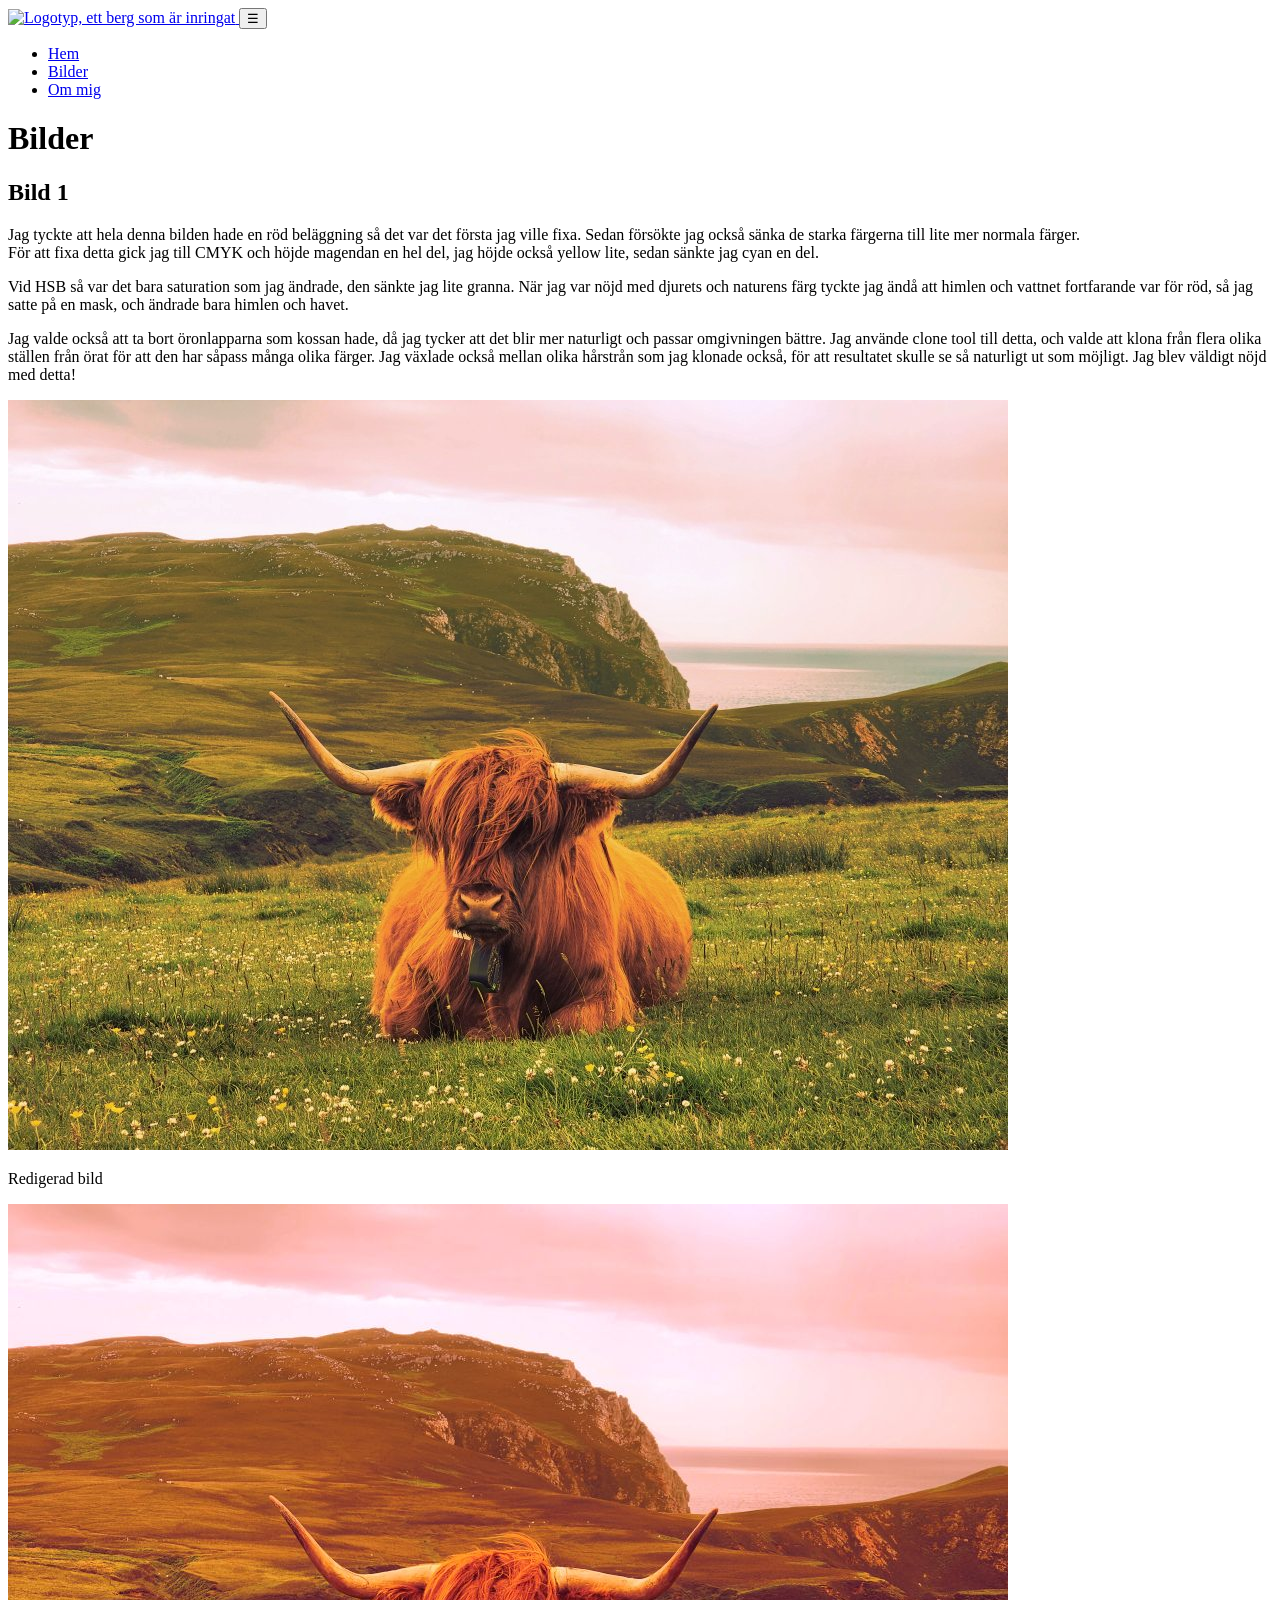
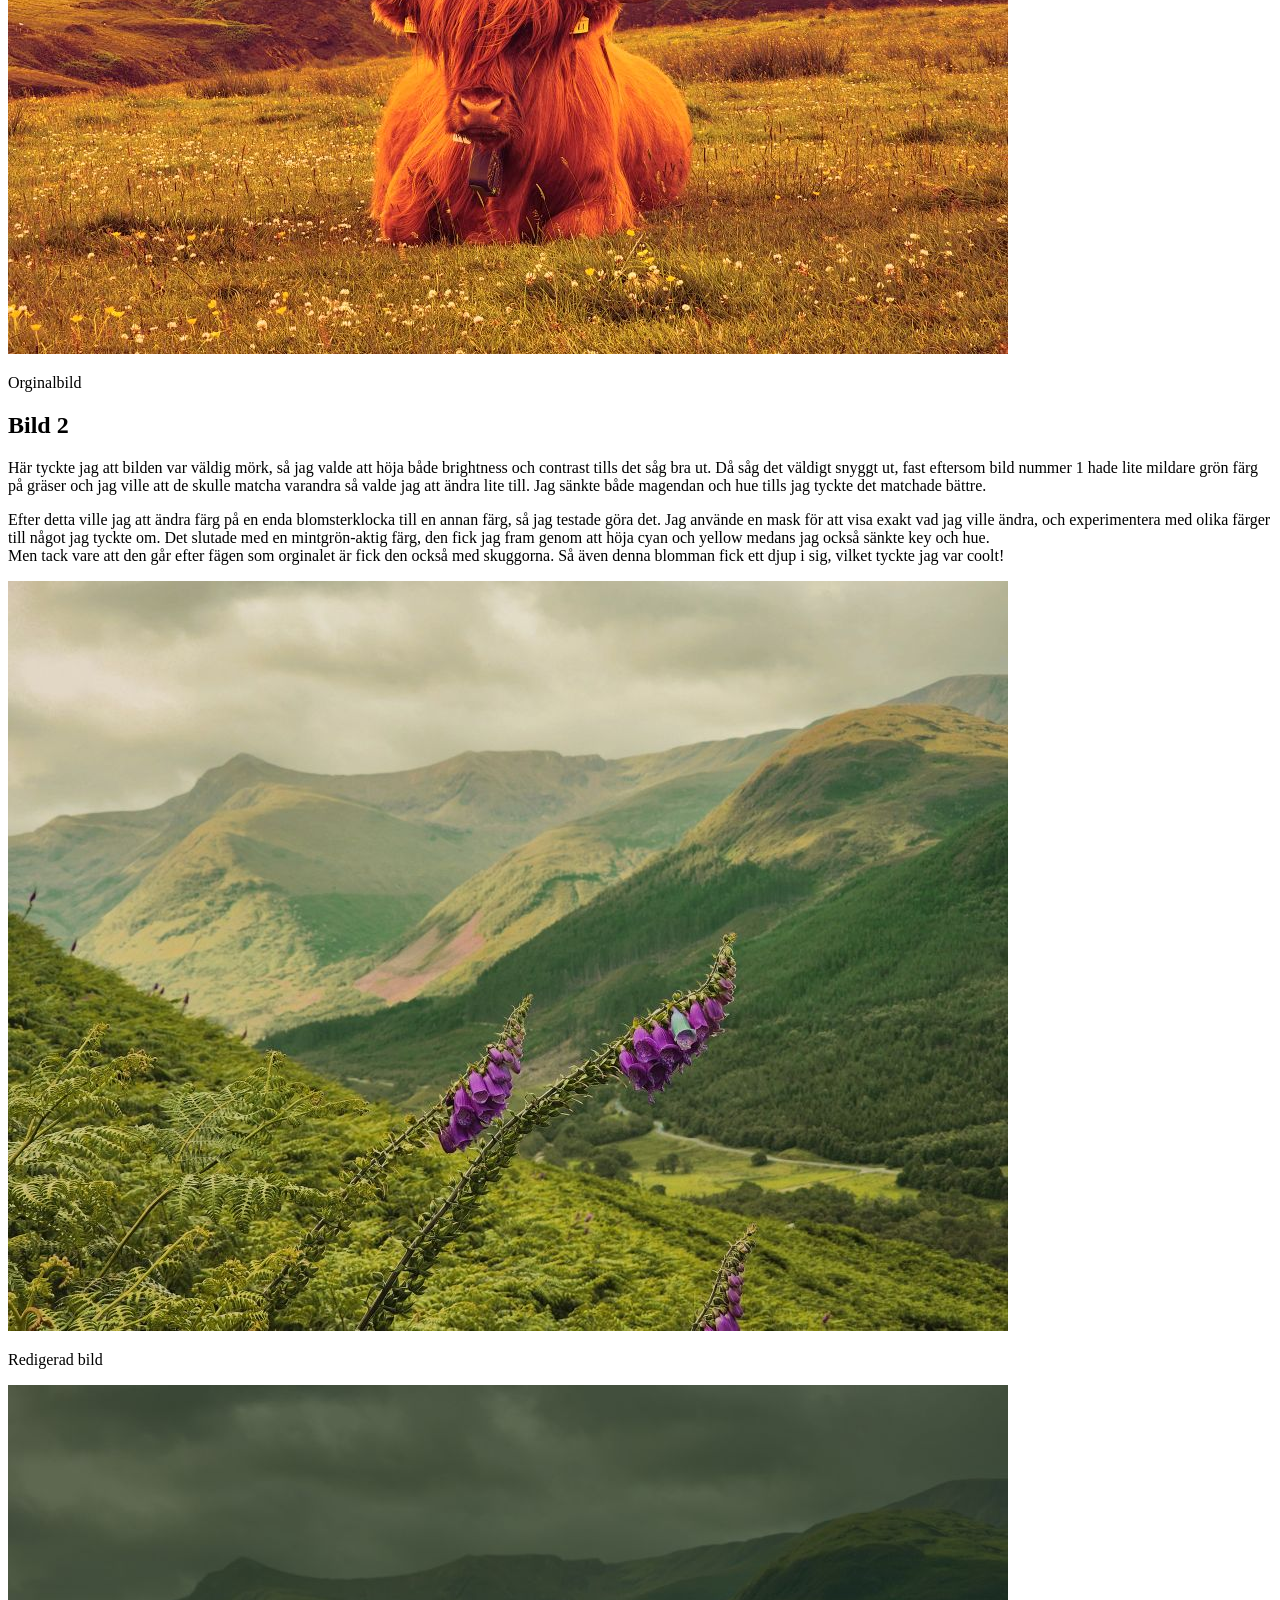
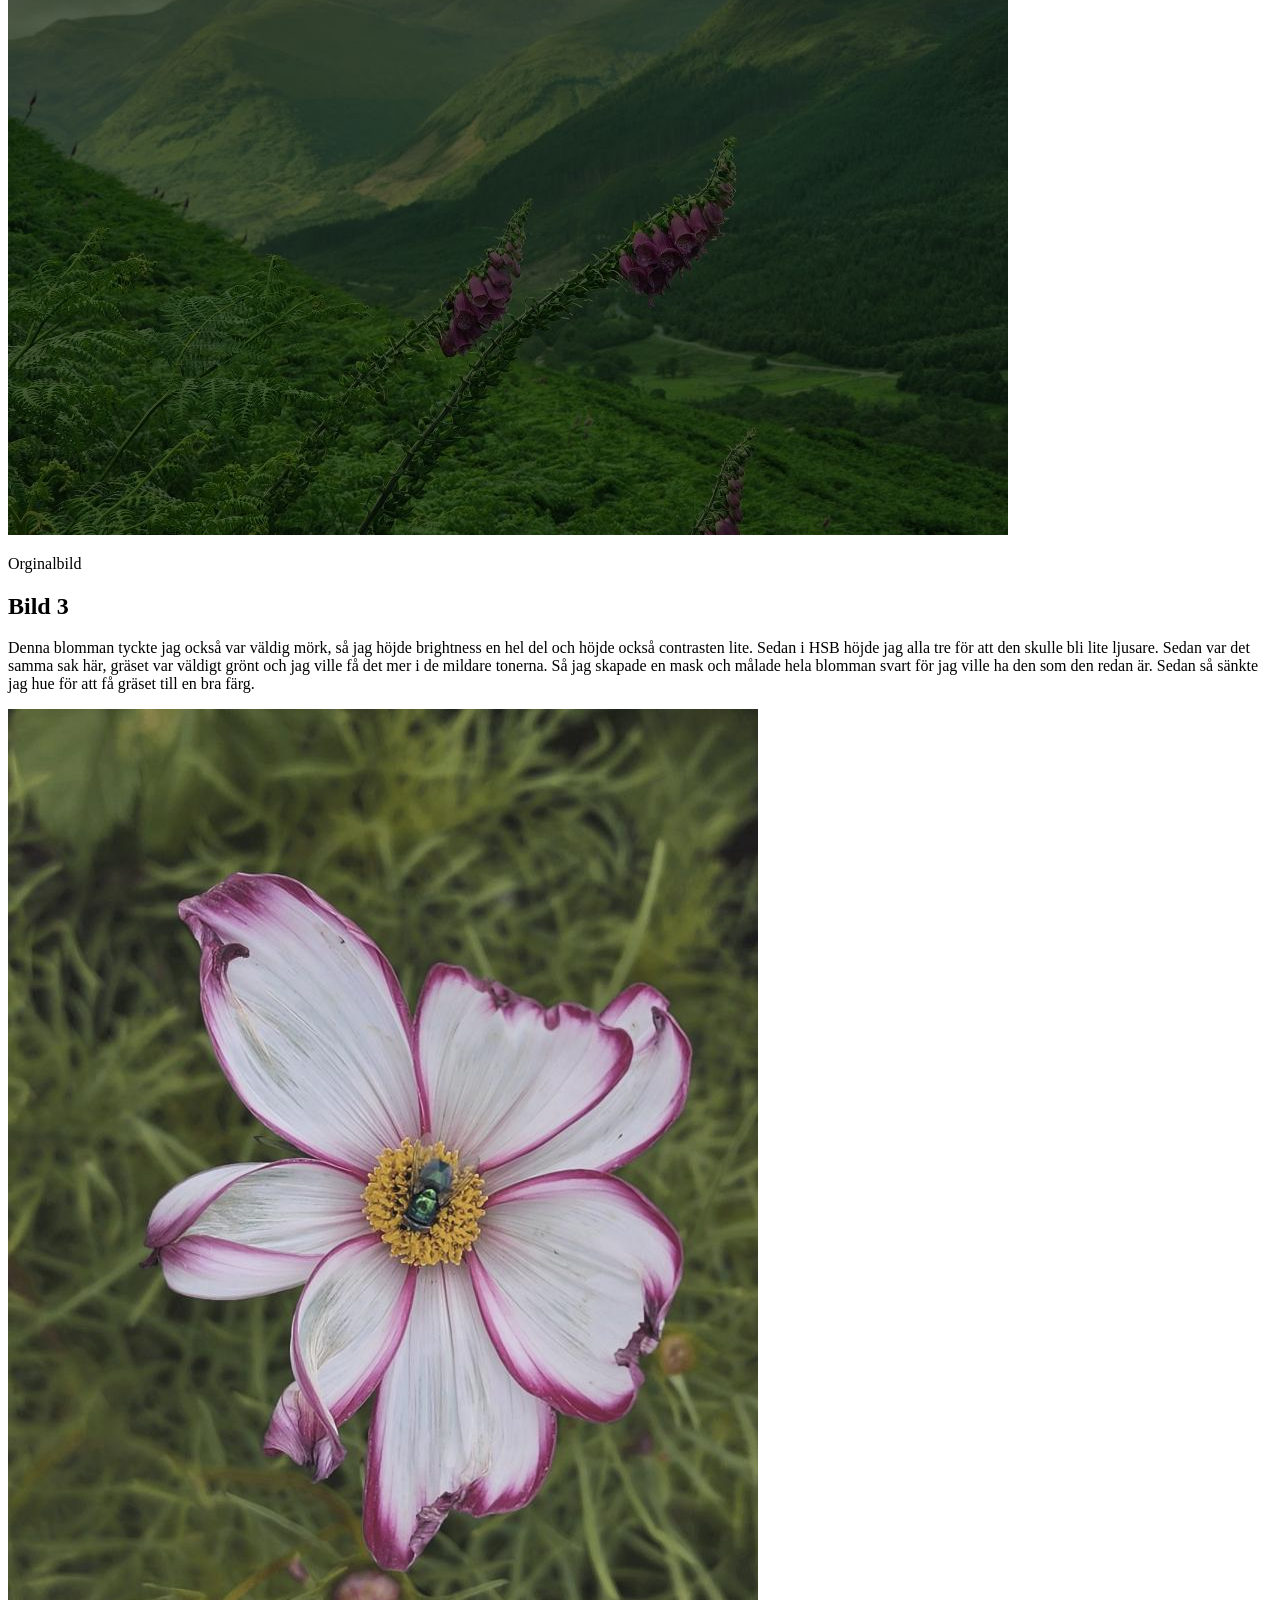
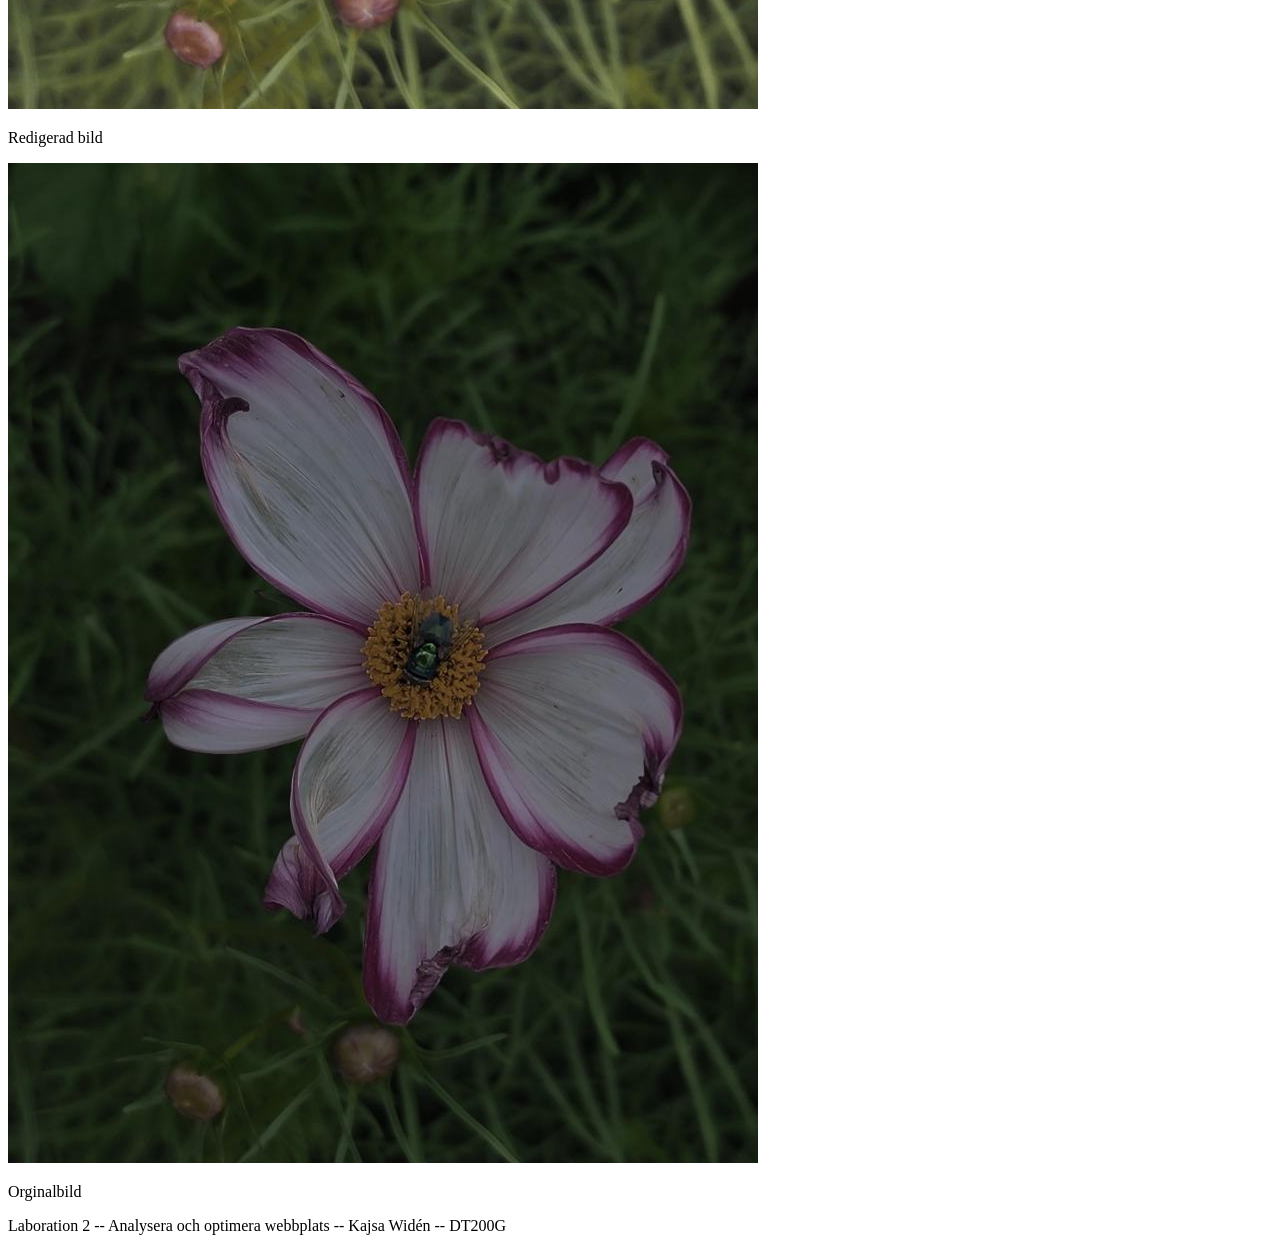
==== bilder.html @ 89f0e3f3 "La in pictureelement i bild nummer två" ====
<!doctype html>
<html lang="sv">
  <head>
    <!-- Svenska bokstäver fungerar och skärmen anpassar sig till små skärmar-->
    <meta charset="UTF-8">
    <meta name="viewport" content="width=device-width, initial-scale=1.0">
    <!-- Utseende i fliken till hemsidan-->
    <title>Bilder</title>
    <!--Favicon 16x16px-->
    <link rel="icon" type="image/x-icon" sizes="16x16" href="images/favicon.ico">
    <!--Favicon 32x32px-->
    <link rel="icon" type="image/png" sizes="32x32" href="images/favicon-32x32.png">
    <!--Koppla samman CSS och JavaScriptfiler-->
    <link rel="stylesheet" href="css/style.css">
    <script src="js/main.js" defer></script>
  </head>
  <body>
    <header>
        <!--Hemsidans logotyp med länk till startsidan-->
        <div class="header-logo-button">
            <a href="index.html">
                <img src="images/logo.svg" alt="Logotyp, ett berg som är inringat">
            </a>
            <!--Menyknapp till de mindre skärmarna-->
            <button class="header-menu">☰</button>
        </div>
        <!--Länkar till de tre olika sidorna-->
        <nav class="menu">
            <ul>
                <li><a href="index.html">Hem</a></li>
                <li><a href="bilder.html">Bilder</a></li>
                <li><a href="ommig.html">Om mig</a></li>
            </ul>
        </nav>
    </header>
    <main>
        <h1>Bilder</h1>
        <article class="pictures-text">
            <h2>Bild 1</h2>
            <p>
                Jag tyckte att hela denna bilden hade en röd beläggning så det var det första jag ville fixa.
                Sedan försökte jag också sänka de starka färgerna till lite mer normala färger. <br>
                För att fixa detta gick jag till CMYK och höjde magendan en hel del, jag höjde också yellow lite, 
                sedan sänkte jag cyan en del.
            </p>
            <p>
                Vid HSB så var det bara saturation som jag ändrade, den sänkte jag lite granna.
                När jag var nöjd med djurets och naturens färg tyckte jag ändå att himlen och vattnet fortfarande var för röd,
                så jag satte på en mask, och ändrade bara himlen och havet.
            </p>
            <p>
                Jag valde också att ta bort öronlapparna som kossan hade, då jag tycker att det blir mer naturligt 
                och passar omgivningen bättre. Jag använde clone tool till detta, och valde att klona från flera olika ställen
                från örat för att den har såpass många olika färger. Jag växlade också mellan olika hårstrån som jag klonade också, för att resultatet
                skulle se så naturligt ut som möjligt. Jag blev väldigt nöjd med detta!
            </p>
            <div class="pictures">
                <div class="edited wide">
                    <source
                        type="image/webp"
                        srcset="
                        images/bildserie010-400px.webp 400w,
                        images/bildserie010-800px.webp 800w,
                        images/bildserie010-1200px.webp 1200w
                        "
                        sizes="(max-width: 1880px) 43vw, 507px">
                    <img
                        src="images/bildserie010.jpg"
                        alt="En kossa som ligger i ett grönt landskap, lite gultonad bild med äkta färger"
                    >
                    <p>Redigerad bild</p>
                </div>
                <div class="original wide">
                   <source
                        type="image/webp"
                        srcset="
                        images/orginalbild010-400px.webp 400w,
                        images/orginalbild010-800px.webp 800w,
                        images/orginalbild010-1200px.webp 1200w
                        "
                        sizes="(max-width: 1880px) 43vw, 507px">
                    <img
                        src="images/orginalbild010.jpg"
                        alt="En kossa som ligger i ett grönt landskap, röd beläggning över hela bilden"
                    > 
                   <p>Orginalbild</p> 
                </div>
            </div>
        </article>
         <article class="pictures-text">
            <h2>Bild 2</h2>
            <p>
                Här tyckte jag att bilden var väldig mörk, så jag valde att höja både brightness och contrast tills det såg bra ut.
                Då såg det väldigt snyggt ut, fast eftersom bild nummer 1 hade lite mildare grön färg på gräser och jag ville att 
                de skulle matcha varandra så valde jag att ändra lite till. Jag sänkte både magendan och hue tills jag tyckte det 
                matchade bättre.
            </p>
            <p>
                Efter detta ville jag att ändra färg på en enda blomsterklocka till en annan färg, så jag testade göra det. Jag använde
                en mask för att visa exakt vad jag ville ändra, och experimentera med olika färger till något jag tyckte om. Det slutade 
                med en mintgrön-aktig färg, den fick jag fram genom att höja cyan och yellow medans jag också sänkte key och hue. <br>
                Men tack vare att den går efter fägen som orginalet är fick den också med skuggorna. Så även denna blomman fick ett djup 
                i sig, vilket tyckte jag var coolt!
            </p>
            <div class="pictures">
                <div class="edited wide">
                    <img src="images/bildserie001.jpg" alt="Lila fingerborgsblommor varav en klocka är mintgrön. Gröna berg bakom blommorna i ljusa färger">
                    <p>Redigerad bild</p>
                </div>
                <div class="original wide">
                   <img src="images/orginalbild001.jpg" alt="Mörk bild på lila fingerbojsblommor med berg i bakgrunden.">
                    <p>Orginalbild</p> 
                </div>
            </div>
        </article>
         <article class="pictures-text">
            <h2>Bild 3</h2>
            <p>
                Denna blomman tyckte jag också var väldig mörk, så jag höjde brightness en hel del och höjde också contrasten lite.
                Sedan i HSB höjde jag alla tre för att den skulle bli lite ljusare. Sedan var det samma sak här, gräset var väldigt 
                grönt och jag ville få det mer i de mildare tonerna. Så jag skapade en mask och målade hela blomman svart för jag ville
                ha den som den redan är. Sedan så sänkte jag hue för att få gräset till en bra färg.
            </p>
            <div class="pictures">
                <div class="edited high">
                    <img src="images/bildserie006.jpg" alt="Tagen uppifrån, en vit blomma med rosa kanter och gul mitten, ljusare färger, gräset bakom är någon mer deskretare grön färg">
                    <p>Redigerad bild</p>
                </div>
                <div class="original high">
                   <img src="images/orginalbild006.jpg" alt="Tagen uppifrån, en vit blomma med rosa kanter och gul mitten, väldigt mörka färger">
                    <p>Orginalbild</p> 
                </div>
            </div>
        </article>
    </main>
    <footer>
        <p>Laboration 2 -- Analysera och optimera webbplats -- Kajsa Widén -- DT200G</p>
    </footer>
  </body>
</html>
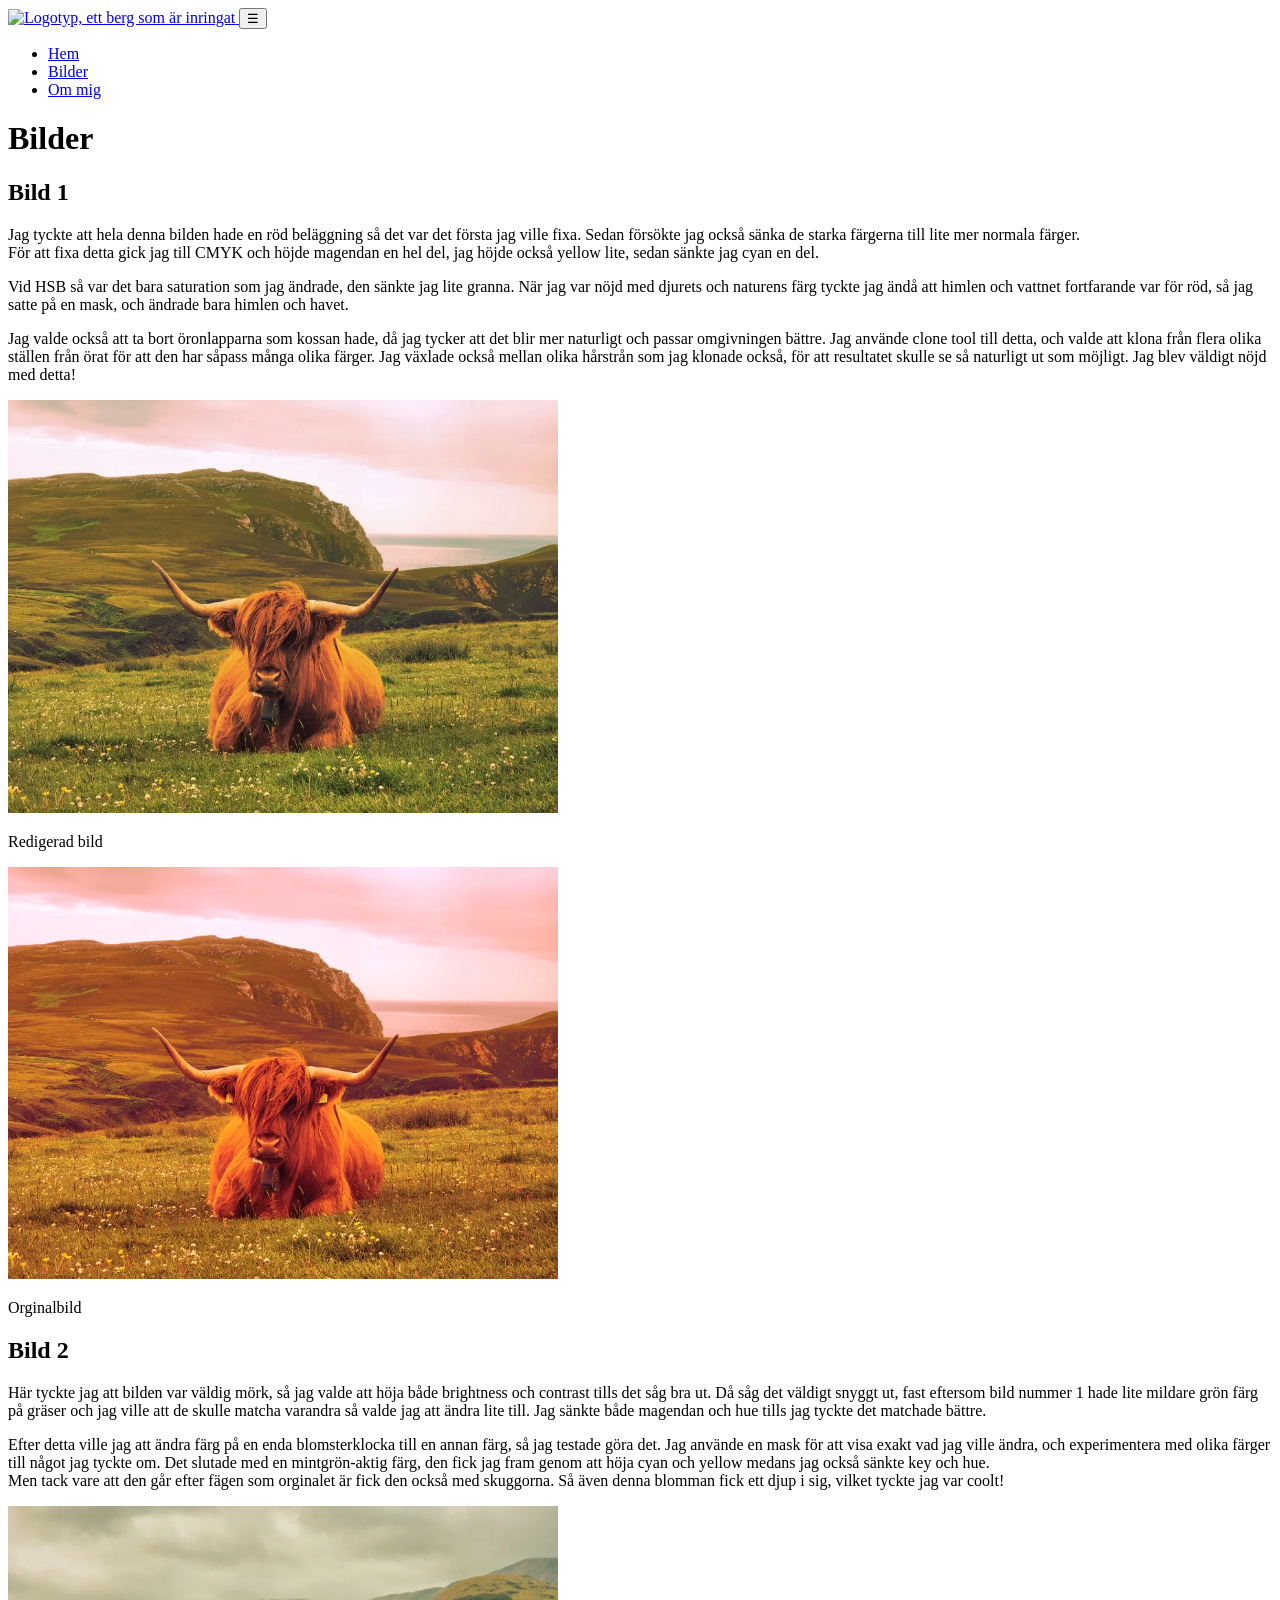
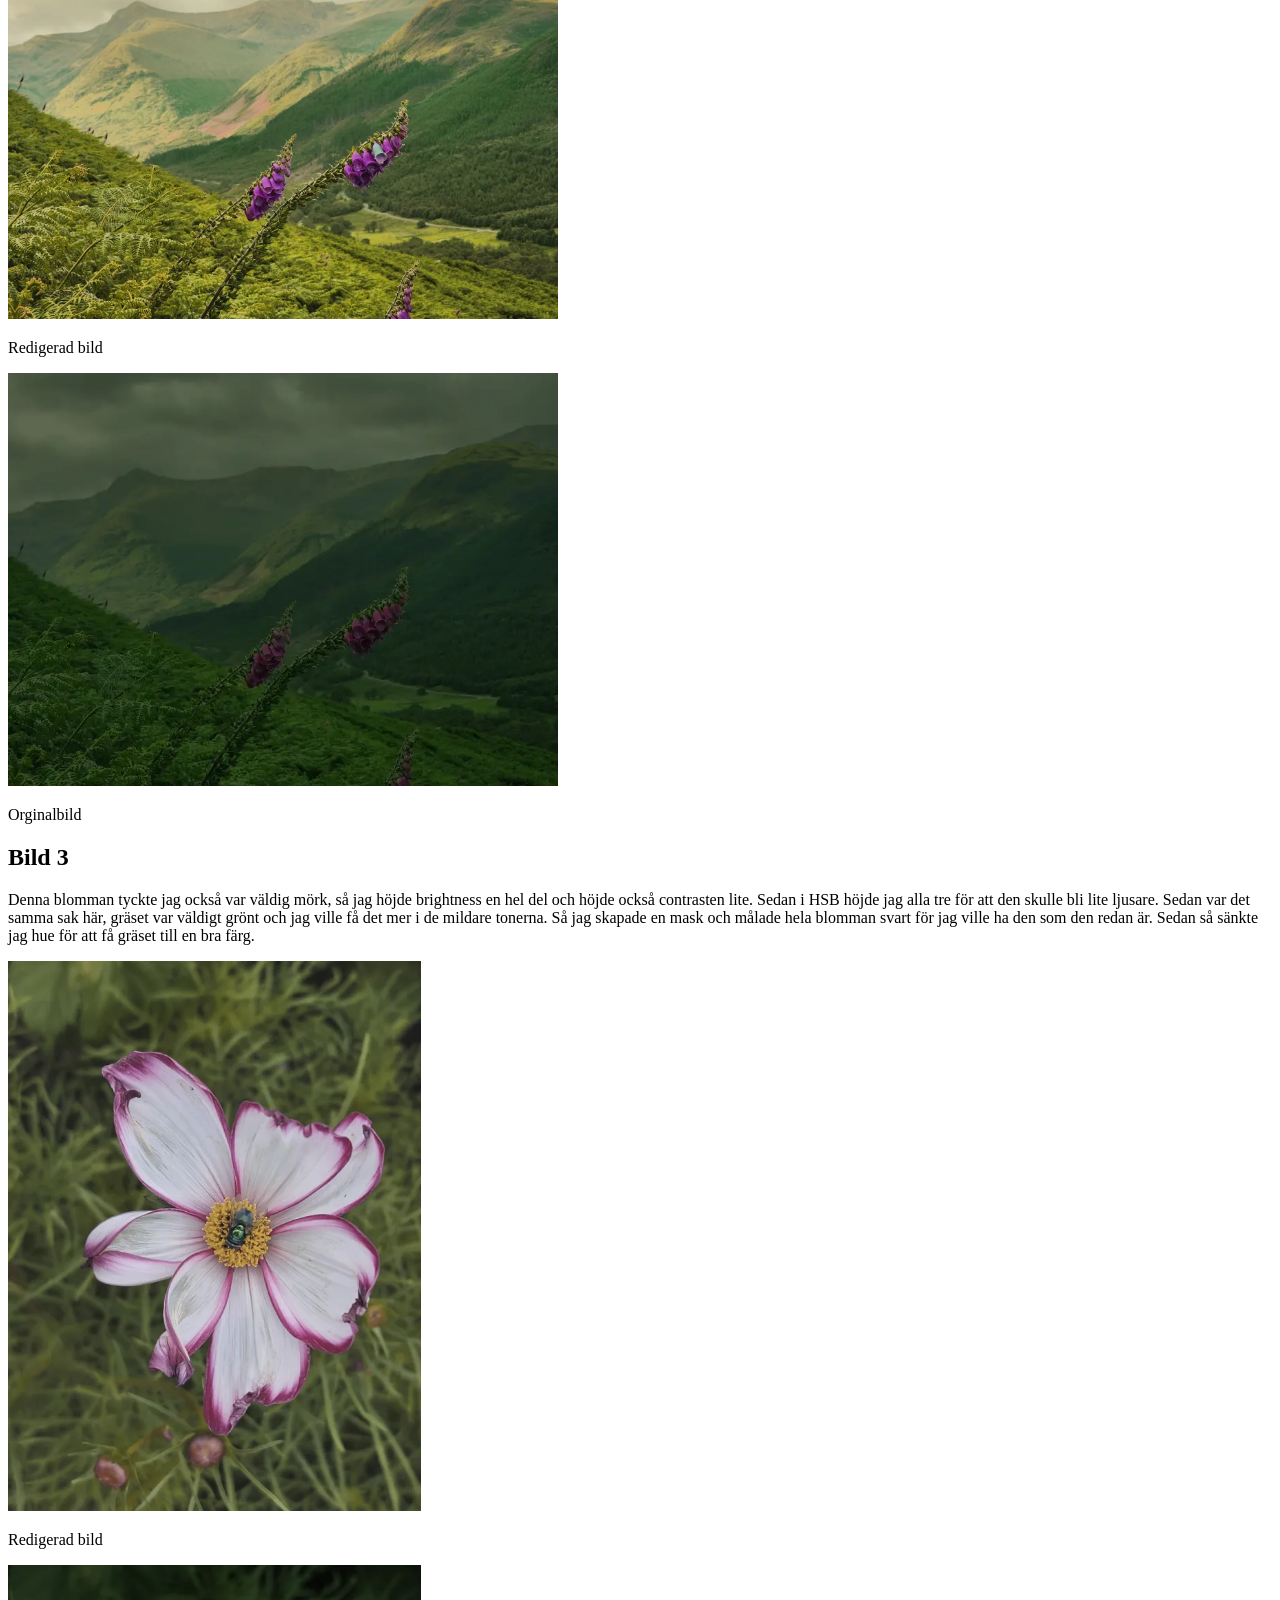
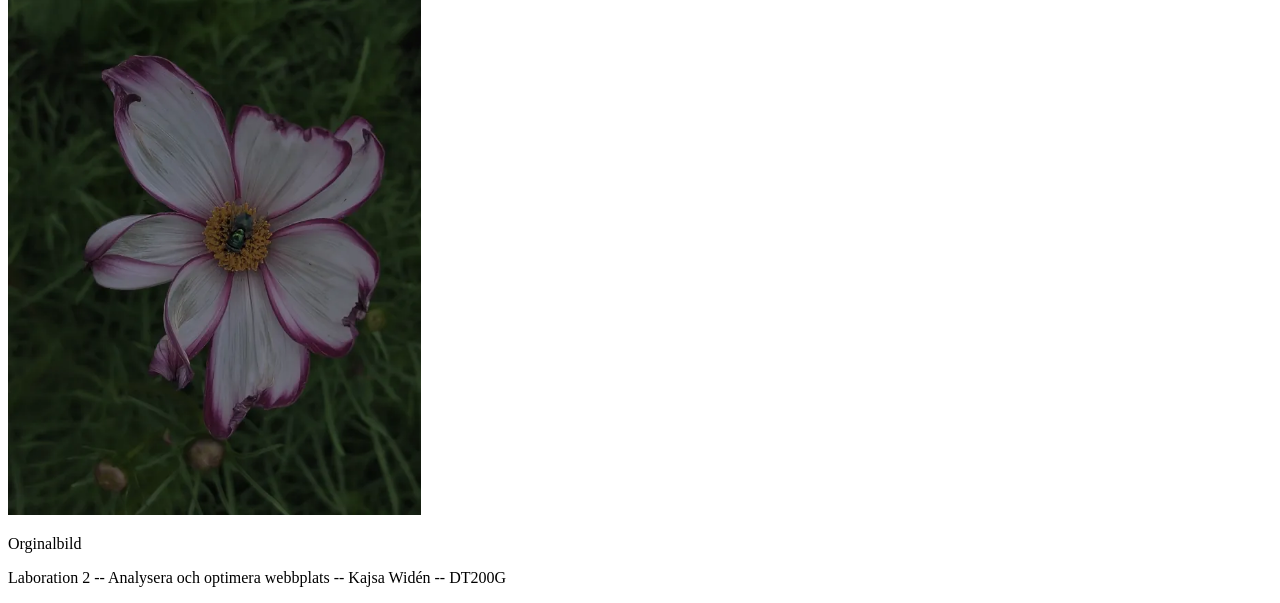
==== commit 72bbe89e: "La in picture till picture-elementet :)" ====
--- a/bilder.html
+++ b/bilder.html
@@ -56,33 +56,37 @@
             </p>
             <div class="pictures">
                 <div class="edited wide">
-                    <source
-                        type="image/webp"
-                        srcset="
-                        images/bildserie010-400px.webp 400w,
-                        images/bildserie010-800px.webp 800w,
-                        images/bildserie010-1200px.webp 1200w
-                        "
-                        sizes="(max-width: 1880px) 43vw, 507px">
-                    <img
-                        src="images/bildserie010.jpg"
-                        alt="En kossa som ligger i ett grönt landskap, lite gultonad bild med äkta färger"
-                    >
+                    <picture>
+                        <source
+                            type="image/webp"
+                            srcset="
+                            images/bildserie010-400px.webp 400w,
+                            images/bildserie010-800px.webp 800w,
+                            images/bildserie010-1200px.webp 1200w
+                            "
+                            sizes="(max-width: 1880px) 43vw, 507px">
+                        <img
+                            src="images/bildserie010.jpg"
+                            alt="En kossa som ligger i ett grönt landskap, lite gultonad bild med äkta färger"
+                        >
+                    </picture>
                     <p>Redigerad bild</p>
                 </div>
                 <div class="original wide">
-                   <source
-                        type="image/webp"
-                        srcset="
-                        images/orginalbild010-400px.webp 400w,
-                        images/orginalbild010-800px.webp 800w,
-                        images/orginalbild010-1200px.webp 1200w
-                        "
-                        sizes="(max-width: 1880px) 43vw, 507px">
-                    <img
-                        src="images/orginalbild010.jpg"
-                        alt="En kossa som ligger i ett grönt landskap, röd beläggning över hela bilden"
-                    > 
+                    <picture>
+                        <source
+                            type="image/webp"
+                            srcset="
+                            images/orginalbild010-400px.webp 400w,
+                            images/orginalbild010-800px.webp 800w,
+                            images/orginalbild010-1200px.webp 1200w
+                            "
+                            sizes="(max-width: 1880px) 43vw, 507px">
+                        <img
+                            src="images/orginalbild010.jpg"
+                            alt="En kossa som ligger i ett grönt landskap, röd beläggning över hela bilden"
+                        > 
+                    </picture>
                    <p>Orginalbild</p> 
                 </div>
             </div>
@@ -104,12 +108,40 @@
             </p>
             <div class="pictures">
                 <div class="edited wide">
-                    <img src="images/bildserie001.jpg" alt="Lila fingerborgsblommor varav en klocka är mintgrön. Gröna berg bakom blommorna i ljusa färger">
+                    <picture>
+                        <source
+                            type="image/webp"
+                            srcset="
+                            images/bildserie001-400px.webp 400w,
+                            images/bildserie001-800px.webp 800w,
+                            images/bildserie001-1200px.webp 1200w
+                            "
+                            sizes="(max-width: 1880px) 43vw, 507px">
+                        <img
+                            src="images/bildserie001.jpg"
+                            alt="Lila fingerborgsblommor varav en klocka är mintgrön. Gröna berg bakom blommorna i ljusa färger"
+                            loading="lazy"
+                        > 
+                    </picture>
                     <p>Redigerad bild</p>
                 </div>
                 <div class="original wide">
-                   <img src="images/orginalbild001.jpg" alt="Mörk bild på lila fingerbojsblommor med berg i bakgrunden.">
-                    <p>Orginalbild</p> 
+                    <picture>
+                        <source
+                            type="image/webp"
+                            srcset="
+                            images/orginalbild001-400px.webp 400w,
+                            images/orginalbild001-800px.webp 800w,
+                            images/orginalbild001-1200px.webp 1200w
+                            "
+                            sizes="(max-width: 1880px) 43vw, 507px">
+                        <img
+                            src="images/orginalbild001.jpg"
+                            alt="Mörk bild på lila fingerbojsblommor med berg i bakgrunden"
+                            loading="lazy"
+                        >  
+                    </picture>
+                   <p>Orginalbild</p> 
                 </div>
             </div>
         </article>
@@ -123,12 +155,40 @@
             </p>
             <div class="pictures">
                 <div class="edited high">
-                    <img src="images/bildserie006.jpg" alt="Tagen uppifrån, en vit blomma med rosa kanter och gul mitten, ljusare färger, gräset bakom är någon mer deskretare grön färg">
+                    <picture>
+                        <source
+                            type="image/webp"
+                            srcset="
+                            images/bildserie006-400px.webp 400w,
+                            images/bildserie006-800px.webp 800w,
+                            images/bildserie006-1200px.webp 1200w
+                            "
+                            sizes="(max-width: 1880px) 43vw, 507px">
+                        <img
+                            src="images/bildserie006.jpg"
+                            alt="Tagen uppifrån, en vit blomma med rosa kanter och gul mitten, ljusare färger, gräset bakom är någon mer deskretare grön färg"
+                            loading="lazy"
+                            > 
+                    </picture>    
                     <p>Redigerad bild</p>
                 </div>
                 <div class="original high">
-                   <img src="images/orginalbild006.jpg" alt="Tagen uppifrån, en vit blomma med rosa kanter och gul mitten, väldigt mörka färger">
-                    <p>Orginalbild</p> 
+                    <picture>
+                        <source
+                            type="image/webp"
+                            srcset="
+                            images/orginalbild006-400px.webp 400w,
+                            images/orginalbild006-800px.webp 800w,
+                            images/orginalbild006-1200px.webp 1200w
+                            "
+                            sizes="(max-width: 1880px) 43vw, 507px">
+                        <img
+                            src="images/orginalbild006.jpg"
+                            alt="Tagen uppifrån, en vit blomma med rosa kanter och gul mitten, väldigt mörka färger"
+                            loading="lazy"
+                        >   
+                    </picture>
+                   <p>Orginalbild</p> 
                 </div>
             </div>
         </article>
